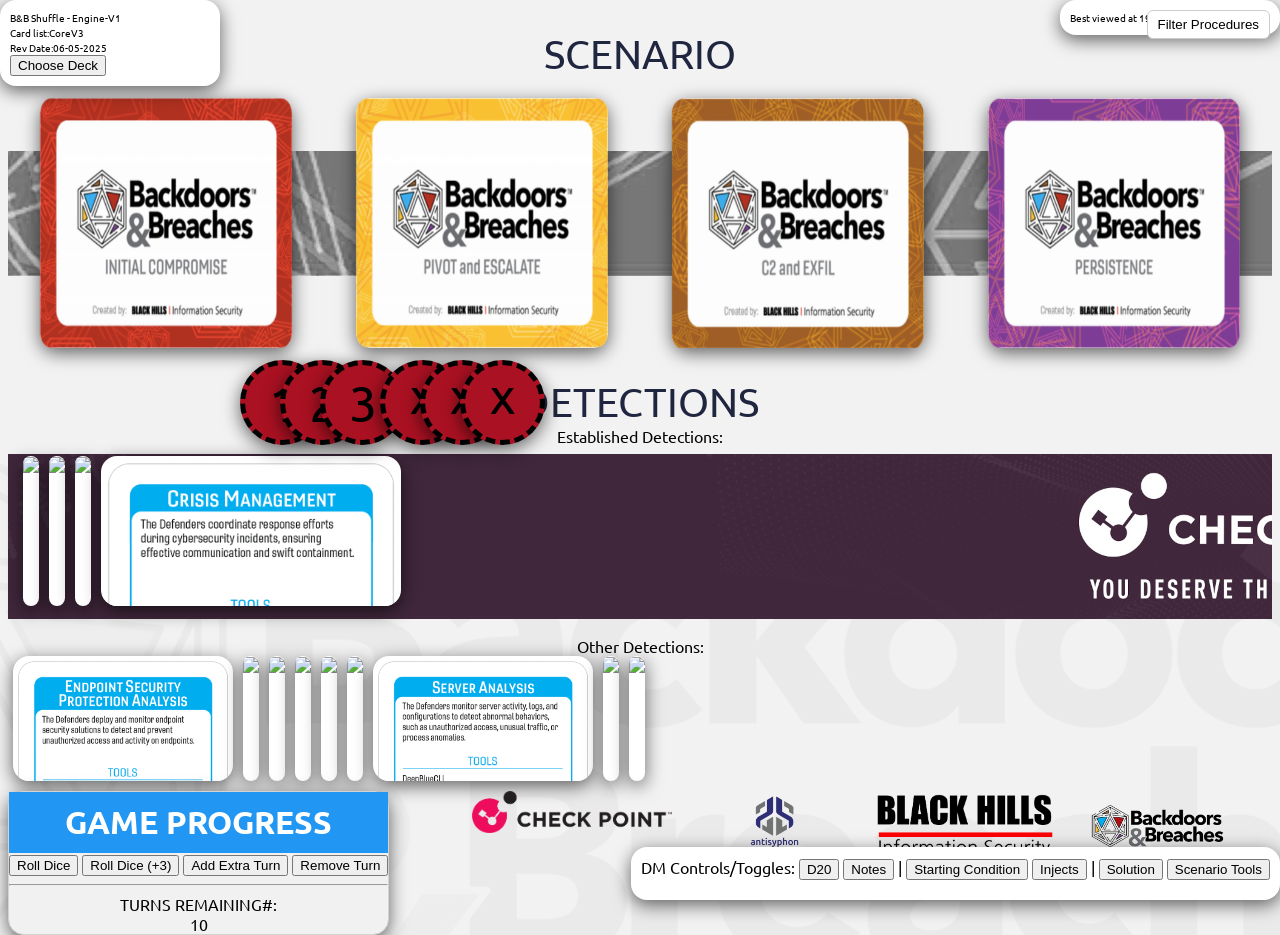
==== play.backdoorsandbreaches.com-Engine-V1/App/index.html @ 29de774c "First Publish" ====
<!DOCTYPE html>
<html lang="en">
<head>
  <meta charset="UTF-8">
  <title>B&B Shuffle | Engine-V1</title>
  <link rel="stylesheet" href="styles.css">
  <link rel="stylesheet" href="builder-styles.css">
  <link rel="stylesheet" href="deck-styles.css">
  <link rel="preconnect" href="https://fonts.gstatic.com">
  <link href="https://fonts.googleapis.com/css2?family=Architects+Daughter&family=Ubuntu:wght@300&display=swap" rel="stylesheet">
  <script src="https://code.jquery.com/jquery-3.5.1.js" integrity="sha256-QWo7LDvxbWT2tbbQ97B53yJnYU3WhH/C8ycbRAkjPDc=" crossorigin="anonymous"></script>
  <link href="lightbox.css" rel="stylesheet" />
</head>

<body>
  <div id="viewrec">
    B&B Shuffle - Engine-V1
    <div id="version">Card list:</div>
    <div id="date">Rev Date:</div>
    <button id="deckselectoropen" class="open-button" onclick="opendeckselector()">Choose Deck</button>
  </div>

  <div class="form-popup" id="myForm">
    <form class="form-container" onsubmit="updatedeck(deck.value);">
      Available Decks:
      <br>
      <input type="radio" id="corev3" name="deck" value="CoreV3"><label for="corev3">CoreV3</label><br>
      <input type="radio" id="spanish" name="deck" value="Spanish 1.0"><label for="spanish">Core-Spanish 1.0</label><br>
      <input type="radio" id="expansion12" name="deck" value="Expansion1-2"><label for="expansion12">Core V3 plus Expansion</label><br>
      <input type="radio" id="cloudSecurity" name="deck" value="Cloud Security"><label for="cloudSecurity">Cloud Security</label><br>
      <input type="radio" id="datadog" name="deck" value="DataDog"><label for="datadog">DataDog</label><br>
      <input type="radio" id="huntress" name="deck" value="Huntress"><label for="huntress">Huntress Deck</label><br>
      <input type="radio" id="redCanary" name="deck" value="Red Canary"><label for="redCanary">Red Canary</label><br>
      <input type="radio" id="DenSecure" name="deck" value="DenSecure"><label for="DenSecure">DenSecure</label><br>
      <input type="radio" id="Trimarc" name="deck" value="Trimarc"><label for="Trimarc">Trimarc</label><br>
      <input type="radio" id="icsotV1" name="deck" value="ICSOT"><label for="icsotV1">ICS/OTv1</label><br>
      <input type="radio" id="EverythingDeck" name="deck" value="Everything Deck"><label for="EverythingDeck">The MEGA Deck</label><br>
      <br>
      <button type="submit" class="btn">Submit</button>
      <button type="button" class="btn cancel" onclick="closedeckselector()">Close Deck Selector</button>
    </form>
  </div>

  <div id="viewrecright">
    Best viewed at 1920x1080<br>
  </div>

  <div id="solution">
    DM Controls/Toggles:
    <button onclick="diceboxtoggle()">D20</button>
    <button onclick="notestoggle()">Notes</button> |
    <button onclick="initinjectstoggle()">Starting Condition</button>
    <button onclick="injectstoggle()">Injects</button>
    <button id="consultantButton" onclick="consultantToggle()">Consultants</button> |
    <button onclick="solutiontoggle()">Solution</button>
    <button id="addonbuttonSolution" onclick="addonsolutiontoggle()">Add-On Solution</button>
    <button onclick="scenariotoggle()">Scenario Tools</button>

    <div id="dm_solution" style="display:none;">
      <div class="solution" id="dma"><div class="warn">No Initial Compromise</div></div>
      <div class="solution" id="dmb"><div class="warn">No Pivot & Escalate</div></div>
      <div class="solution" id="dmc"><div class="warn">No C2 & Exfil</div></div>
      <div class="solution" id="dmd"><div class="warn">No Persistence</div></div>
    </div>

    <div id="dm_addonsolution" style="display:none;">
      <div class="addonsol" id="solIC"></div>
      <div class="addonsol" id="solPE"></div>
      <div class="addonsol" id="solCE"></div>
      <div class="addonsol" id="solPER"></div>
    </div>

    <div id="dm_scenario" style="display:none;">
      Scenario Tools:
      <button onClick="rando()">Random</button>
      <button onClick="customtoggle()">Custom</button> |
      <button onclick="flipBack()">Flip Scenario</button>
      <button id="addonbutton" onclick="addonscenariotoggle()">Add-On Scenario</button>
      <button onClick='window.location.href=window.location.href'>Refresh Page</button>
    </div>
  </div>

  <!-- Scenario Builder Menu (required by ui-builder.js) -->
  <div id="builder" style="display:none;">
    Scenario Builder
    <button onclick="boxtoggle('ic');buildscenemenu('ic');">Initial Compromise</button>
    <button onclick="boxtoggle('pv');buildscenemenu('pv');">Pivot</button>
    <button onclick="boxtoggle('c2');buildscenemenu('c2');">C2</button>
    <button onclick="boxtoggle('ps');buildscenemenu('ps');">Persist</button>
    |
    <button onclick="boxtoggle('proc');buildprocmenu();">Detections</button>
    <button onclick="boxtoggle('start');buildinjmenu();">Starting Cond</button>
    |
    <input type="checkbox" id="forAddOn" name="Add-On" value="false">
    <label for="forAddOn" id="forAddOnLabel" checked="false">For Add On</label>
    <button onClick="customtoggle()">Close</button>

    <div id="ic">Initial Compromise</div>
    <div id="pv">Pivot</div>
    <div id="c2">C2 & Exfil</div>
    <div id="ps">Persist</div>
    <div id="proc">Detections</div>
    <div id="start">Starting Condition</div>
  </div>

  <header><h1 tabindex="0" class="title">SCENARIO</h1></header>
  <section class="cards">
    <div class="cards__single"><div id="inita" class="cards__front"></div><div class="cards__back"><div class="init" id="a"></div></div></div>
    <div class="cards__single"><div id="initb" class="cards__front"></div><div class="cards__back"><div class="init" id="b"></div></div></div>
    <div class="cards__single"><div id="initc" class="cards__front"></div><div class="cards__back"><div class="init" id="c"></div></div></div>
    <div class="cards__single"><div id="initd" class="cards__front"></div><div class="cards__back"><div class="init" id="d"></div></div></div>
  </section>

  <!-- EXPANSION SCENARIO ADDONS (required by clear_addon/clear_ic etc.) -->
  <div id="addonscenario" style="display:none;">
    <div id="addonscenarioheader">
      <header><h1 id="title">ADD-ON SCENARIO</h1></header>
    </div>
    <button id="buttIC" onclick="addIC()">Add Initial Compromise</button>
    <button id="clearIC" onclick="clear_ic()">Clear Initial Compromise</button>
    <button id="buttPE" onclick="addPE()">Add Pivot & Escalate</button>
    <button id="clearPE" onclick="clear_pe()">Clear P&E</button>
    <button id="buttCE" onclick="addCE()">Add C2 & EXFIL</button>
    <button id="clearCE" onclick="clear_ce()">Clear C2 & Exfil</button>
    <button id="buttPER" onclick="addPER()">Add Persist</button>
    <button id="clearPER" onclick="clear_per()">Clear Persist</button>
    |
    <button onclick="flipBackAddOn()">Flip Add-On Cards</button>

    <section class="expcards">
      <div class="addons" id="addIC"></div>
      <div class="addons" id="addPE"></div>
      <div class="addons" id="addCE"></div>
      <div class="addons" id="addPER"></div>
    </section>
    <br>
  </div>

  <header><center><h1 class="title">DETECTIONS</h1></center></header>
  <center>
    Established Detections:
    <div class="establishedprocs" id="output"></div>
    <div style="clear:both; margin-bottom:10px;"></div>
    Other Detections:
    <div class="otherprocs" id="remainder"></div>
  </center>
  <div style="clear:both; margin-bottom:10px;"></div>

  <!-- INIT INJECT (required by initinjectstoggle) -->
  <div id="initinject" style="display:none;">
    <div id="initinjectheader">
      <header><h2>Starting Condition</h2></header>
    </div>
    <div class="initinject" id="injectbox">
      <button onClick="randcondition()">Random Condition</button>
      <button onClick="customtoggle();boxtoggle('start');buildinjmenu()">Custom Condition</button>
    </div>
  </div>

  <div id="injectdiv">
    <div id="injectdivheader"><header><h1 class="title">INJECTS</h1></header></div>
    <div id="something"></div>
    <input type="button" onclick="update_ins()" value="DRAW INJECT"/>
    <input type="button" onclick="rem_ins()" value="CLEAR"/>
    <div><div id="e"></div></div>
  </div>

  <div id="consultantdiv">
    <div id="consultantdivheader"><header><h1 id="title">CONSULTANTS</h1></header></div>
    <div id="something"></div>
    <input type="button" onclick="update_con()" value="DRAW CONSULTANT"/>
    <input type="button" onclick="rem_con()" value="CLEAR"/>
    <div><div id="f"></div></div>
  </div>

  <div id="gmnotes">
    <div id="gmnotesheader"><header><h1>NOTES</h1></header></div>
    <hr>
    <textarea id="notes" rows="2" cols="13">((Type Here))</textarea>
  </div>

  <div id="copyright"></div>

  <!-- Game Progress (turns & roll buttons) -->
<div id="mydiv">
  <div id="mydivheader">
    <header><h1 tabindex="0">GAME PROGRESS</h1></header>
  </div>
  <span id="button"><input type="button" onclick="roll_dice(0)" value="Roll Dice"/></span>
  <span id="button2"><input type="button" onclick="roll_dice(3)" value="Roll Dice (+3)"/></span>
  <span id="button3"><button onClick="addturn()">Add Extra Turn</button></span>
  <span id="button4"><button onClick="removeturn()">Remove Turn</button></span>

  <div class="dice" id="dice_box">
    <div id="dice"></div>
    <div id="message"></div>
    <div id="fails"></div>
  </div>
  <hr>
  <div class="turn">TURNS REMAINING#:
    <div id="turn">10</div>
    <div id="turn_message"></div>
  </div>
  <div id="endgame"></div>
</div>

<!-- D20 Dice box -->
<div id="dicebox">
  <div id="diceboxheader">
    <header><h1 tabindex="0">DiceBox</h1></header>
  </div>
  <span id="button"><input type="button" onclick="roll_d20(0)" value="Roll D20"/></span>
  <div class="dice" id="dice_box">
    <div id="d20"></div>
  </div>
</div>

<!-- Movable counters (red circles 1,2,3,x,x,x) -->
<div id="counter1" class="counter" style="top: 360px; left: 240px;">1</div>
<div id="counter2" class="counter" style="top: 360px; left: 280px;">2</div>
<div id="counter3" class="counter" style="top: 360px; left: 320px;">3</div>

<div id="hold1" class="xcounter" style="top: 360px; left: 380px;">x</div>
<div id="hold2" class="xcounter" style="top: 360px; left: 420px;">x</div>
<div id="hold3" class="xcounter" style="top: 360px; left: 460px;">x</div>


  <script src="lightbox.js"></script>
  <script src="flip-script.js"></script>
  <script src="card-script.js"></script>
  <script src="dice-script.js"></script>
  <script src="ui-script.js"></script>
  <script src="ui-builder.js"></script>
  <script src="deck-script.js"></script>

  <!-- Initialisation -->
  <script>
    $('#forAddOn').prop('checked', false);
    let selectedDeck = localStorage.getItem("deckKey");
    if (selectedDeck == null) {
      selectedDeck = "CoreV22";
      console.log("deck is not found/initilized, setting to CoreV22");
    }
    initDeck();

    const addOnCards = document.querySelectorAll(".cards__single");
    function flipCard() {
      this.classList.toggle("flip");
      this.setAttribute("state", "flipped");
      this.removeEventListener("click", flipCard);
    }
    addOnCards.forEach((card) => card.addEventListener("click", flipCard));

    function flipBack() {
      const backs = document.querySelectorAll(".cards__single");
      backs.forEach((c) => {
        if (c.getAttribute("state") == "flipped") {
          c.classList.toggle("flip");
          c.setAttribute("state", "back");
          c.addEventListener("click", flipCard);
        }
      });
    }

    function flipBackAddOn() {
      const addonbacks = document.querySelectorAll('[class^="cards__single_"]');
      addonbacks.forEach((xc) => {
        if (xc.getAttribute("state") == "flipped") {
          xc.classList.toggle("flip");
          xc.setAttribute("state", "back");
          xc.addEventListener("click", flipCard);
        } else {
          xc.setAttribute("state", "back");
          xc.addEventListener("click", flipCard);
        }
      });
    }
  </script>

  <!-- === Procedure Filter (session-only; safe) === -->
  <script>
  (function () {
    // Show the button immediately
    ensureUI();

    function ensureUI() {
      if (document.getElementById('procFilterBtn')) return;
      const btn = document.createElement('button');
      btn.id = 'procFilterBtn';
      btn.textContent = 'Filter Procedures';
      btn.style.cssText =
        'position:fixed;top:10px;right:10px;z-index:9999;padding:6px 10px;background:#fff;border:1px solid #ccc;border-radius:6px;cursor:pointer;';
      document.body.appendChild(btn);

      const modal = document.createElement('div');
      modal.id = 'procFilterModal';
      modal.style.cssText =
        'position:fixed;inset:0;background:rgba(0,0,0,.5);display:none;align-items:center;justify-content:center;z-index:10000;';
      modal.innerHTML = `
        <div style="background:#fff;padding:16px;max-width:560px;width:92%;max-height:78vh;overflow:auto;border-radius:10px;box-shadow:0 10px 30px rgba(0,0,0,.25);">
          <h3 style="margin:0 0 8px">Procedure Cards</h3>
          <p style="margin:0 0 12px">Uncheck to hide for this session. Click <b>Apply</b> to update display.</p>
          <div id="procFilterList" style="margin:0 0 12px">Loading…</div>
          <div style="display:flex;gap:8px;justify-content:flex-end">
            <button id="procApplyBtn">Apply</button>
            <button id="procCloseBtn">Close</button>
          </div>
        </div>`;
      document.body.appendChild(modal);

      btn.onclick = () => { buildList(); modal.style.display = 'flex'; };
      modal.querySelector('#procCloseBtn').onclick = () => (modal.style.display = 'none');
      modal.querySelector('#procApplyBtn').onclick = () => {
        modal.style.display = 'none';
        applyFilter();
      };
    }

    let cached = [];          // [{name, img}]
    const hiddenNames = new Set();

    function getProceduresFromData() {
      const h = window.cardData;
      if (!h || !Array.isArray(h.data)) return [];
      const seen = new Set();
      const out = [];
      h.data.forEach(x => {
        if (x && x.type === 'procedure' && x.name && x.image) {
          if (!seen.has(x.name)) {
            seen.add(x.name);
            out.push({ name: x.name, img: x.image });
          }
        }
      });
      return out.sort((a, b) => a.name.localeCompare(b.name));
    }

    function buildList() {
      const list = document.getElementById('procFilterList');
      const procs = getProceduresFromData();
      cached = procs;
      if (!procs.length) {
        list.innerHTML = `<div style="color:#a00">Deck not loaded yet or no procedure entries found.</div>`;
        return;
      }
      const frag = document.createDocumentFragment();
      procs.forEach(p => {
        const row = document.createElement('label');
        row.style.cssText = 'display:flex;align-items:center;gap:8px;padding:4px 0;border-bottom:1px solid #eee;';
        const cb = document.createElement('input');
        cb.type = 'checkbox';
        cb.checked = !hiddenNames.has(p.name);
        cb.onchange = () => cb.checked ? hiddenNames.delete(p.name) : hiddenNames.add(p.name);
        const span = document.createElement('span');
        span.textContent = p.name;
        row.appendChild(cb); row.appendChild(span);
        frag.appendChild(row);
      });
      list.innerHTML = '';
      list.appendChild(frag);
    }

    function applyFilter() {
      if (!cached.length) return;
      const nameToImg = new Map(cached.map(p => [p.name, p.img]));
      const tiles = document.querySelectorAll('.proc img.procimg');
      tiles.forEach(img => {
        const src = img.getAttribute('src');
        let shouldHide = false;
        for (const [name, iurl] of nameToImg.entries()) {
          if (src === iurl && hiddenNames.has(name)) {
            shouldHide = true; break;
          }
        }
        const box = img.closest('.proc');
        if (box) box.style.display = shouldHide ? 'none' : '';
      });
    }

    // Re-apply hiding whenever the engine re-renders detections
    const mo = new MutationObserver(() => applyFilter());
    window.addEventListener('load', () => {
      const target = document.getElementById('remainder') || document.body;
      mo.observe(target, { childList: true, subtree: true });
    });
  })();
  </script>

</body>
</html>
---- play.backdoorsandbreaches.com-Engine-V1/App/styles.css ----
body {
  background: #eceee5;
font-family: 'Architects Daughter', cursive;
font-family: 'Ubuntu', sans-serif;
background-image: url(img/page-back.png);
background-position: top center;
background-repeat: no-repeat;
background-attachment: fixed;
background-size: auto;
}

h1 {margin:30px 0 0 0;}

#solution
{
z-index:99;
position:fixed;
bottom:0;
right:0;
background-color: #FFFFFF;
border-radius: 16px;
  box-shadow: 0 5px 18px rgba(0, 0, 0, 0.6);
  padding:10px;

}


#solution button {
  margin:0 0 10px 0;
}

#viewrec
{
font-size:10px;
z-index:99;
position:absolute;
top:0;
left:0;
background-color: #FFFFFF;
border-radius: 16px;
  box-shadow: 0 5px 18px rgba(0, 0, 0, 0.6);
  padding:10px;
width:200px;
}

#viewrecright{
font-size:10px;
z-index:99;
position:absolute;
top:0;
right:0;
background-color: #FFFFFF;
border-radius: 16px;
  box-shadow: 0 5px 18px rgba(0, 0, 0, 0.6);
  padding:10px;
width:200px;
}


#dm_solution img {
max-width:250px;
}

#dm_scenario { clear:both;}

.solution {max-width:250px;float:left;}

.title {
  color: #20263f;
  font-weight: 400;
  font-size: 40px;
  display: block;
  text-align: center;
}

/*CARD STYLES*/

.cards {
  display: flex;
  flex-direction: column;
  position: relative;
  perspective: 1000px;
  justify-content: center;
  align-content: center;
  align-items: center;
}
.cards
{
background-image: url(img/bb-bw-back-img.png);
background-repeat:no-repeat;
background-position: center;

}

.cards__single {
  display: flex;
  flex-direction: column;
  margin-top: 20px;
  width:80%;
  border-radius: 16px;
  box-shadow: 0 5px 18px rgba(0, 0, 0, 0.6);
  cursor: pointer;
  text-align: center;
  -webkit-transition: transform 0.6s;
  transform-style: preserve-3d;
  transition: 0.5s;
  -webkit-transition: 0.5s;
  position: relative;
transition: transform 0.6s;
  -webkit-transition: transform 0.6s;
  ;
}

.cards__image {
  text-align: center;
  width: 100%;
  border-radius: 16px;
}

.cards__single.flip {
  transform: rotateY(180deg);
  -webkit-transform: rotateY(180deg);
}

.cards__artist,
.cards__album {
  color: #20263f;
}

.cards__front img {
  margin: 0;
  height: 250px;
}

.cards__album {
  font-style: italic;
}

h2 {
  margin: 0;
  text-align: center;
}

li {
  line-height: 21px;
}

.cards__front,
.cards__back {
  -webkit-backface-visibility: hidden;
  backface-visibility: hidden;
  display: flex;
  flex-direction: column;
}
.cards__front {
  height: 100%;
  transform: rotateX(0deg);
  -webkit-transform: rotateX(0deg);
}

.cards__back {
  transform: rotateY(180deg);
  -webkit-transform: rotateY(180deg);
  position: absolute;
  text-align: center;
  right: 0;
  left: 0;
  /*top: 10px;*/
  color: #20263f;
  background-color:#FFF;
  border-radius: 16px;
}


@media (min-width: 768px) {
  .cards {
    display: flex;
    flex-direction: row;
    justify-content: space-around;
    align-content: center;
    position: relative;
    perspective: 1000px;
    align-items: stretch;
  }
  .cards__single {
    width: 20%;
    max-width:380px;
  }
}

/*CONTROL BOXES*/

#mydiv, #injectdiv, #dicebox, #initinject, #consultantdiv {
  position: absolute;
  z-index: 9;
  background-color: #f1f1f1;
  border: 1px solid #d3d3d3;
  text-align: center;
  border-radius: 16px;
  box-shadow: 0 5px 18px rgba(0, 0, 0, 0.6);
}
#injectdiv{
  left:400px; top:800px;
  display:none;
  min-width: 285px;
}
#consultantdiv {
  left:400px; top:800px;
  display:none;
  min-width: 285px;
}

#gmnotes
{
  left:620px; top:800px;
  position: absolute;
  z-index: 9;
  background-color: #ffe6a8;
  border: 1px solid #d3d3d3;
  text-align: center;
  box-shadow: 0 5px 18px rgba(0, 0, 0, 0.6);
  display:none;
}

#dicebox{
  right:20px;
  display:none;
  width:150px;
}

#initinject{
  /*right:50%;*/
  right:60px;
  /*margin-left:200px;*/
  top:50%;

  display:none;
  width:400px;
}

#initconsultant{
  /*right:50%;*/
  right:60px;
  /*margin-left:200px;*/
  top:50%;

  display:none;
  width:400px;
}


#injectdiv h1 { margin:0px; }
#consultantdiv h1 { margin:0px; }
#mydiv h1 { margin:0px; }
#gmnotes h1 { margin:0px; }
#dicebox h1 {margin:0px;}
#initinject h1 {margin:0px;}

#mydivheader {
  padding: 10px;
  cursor: move;
  z-index: 10;
  background-color: #2196F3;
  color: #fff;
}

#diceboxheader {
  padding: 10px;
  cursor: move;
  z-index: 10;
  background-color: #2196F3;
  color: #fff;
}

#initinjectheader {
  padding: 10px;
  cursor: move;
  z-index: 10;
  background-color: #FF0000;
  color: #fff;
}

#injectdivheader {
  padding: 10px;
  cursor: move;
  z-index: 10;
  background-color: #EEEEEE;
  color: #fff;
}

#initconsultantheader {
  padding: 10px;
  cursor: move;
  z-index: 10;
  background-color: #FF0000;
  color: #fff;
}

#consultantheader {
  padding: 10px;
  cursor: move;
  z-index: 10;
  background-color: #EEEEEE;
  color: #fff;
}

#gmnotesheader {
  padding: 10px;
  cursor: move;
  z-index: 10;
  background-color: #634e18;
  color: #fff;
}

#gmnotes textarea { font-size:30px; background-color:#ffe6a8;}

.establishedprocs
{
  /*background-color: #FFEE00;*/
  background-image: url(img/bb-proc-back-img.png);
  background-repeat: no-repeat;
  background-position: center;
  padding:10px;
  height:160px;
}

.big_num
{
font-size:50px;
}

.success
{background-color: #00FF00;
padding: 5px 0 5px 0;
margin-bottom:5px;
}
.fail
{ background-color: #FF0000; padding: 5px 0 5px 0;
  margin-bottom:5px;
}
.inject
{
  padding: 5px 0 5px 0;
  margin-bottom:5px;
}
.inject img { height:300px; }

.consultant
{
  padding: 5px 0 5px 0;
  margin-bottom:5px;
}
.consultant img { height:300px; }

.proc
{
  float:left;
  height: 150px; /* height of container */
  overflow: hidden;
  border-radius: 16px;
  box-shadow: 0 5px 18px rgba(0, 0, 0, 0.6);
  margin:0px 5px 0px 5px;
  background-color:#FFF;
}

.procimg
{
width:300px;
}

.otherprocs .procimg
{
width:220px;
}
.otherprocs .proc
{
  height:125px;
}

#dice, #d20
{
  background-image: url(img/d20-back.png);
  background-size: contain;
  background-repeat: no-repeat;
}

.init {
height:250px;
overflow: hidden;
}

.initinject {
/*height:400px;
overflow: hidden; */
}

#injectbox .inject img {
  height: 400px;
}

.scenimg
{
width:100%;
}

.full{width:100%;height:100%;}

#copyright
{

}
#bb
{
  float:right;
  width:200px;
  background-size: contain;
  background-image: url(img/bb-logo-transparent.png);
  background-repeat: no-repeat;
  float:right;
  height:70px;
}
#bh
{ 
  width:200px;
  background-size: contain;
  background-image: url(img/blackhills-logo.png);
  background-repeat: no-repeat;
  float:right;
  height:70px;
}

.sponsor
{ 
  width:200px;
  background-size: contain;
  background-repeat: no-repeat;
  float:right;
  height:70px;
}

#counter1, #counter2, #counter3 {
width: 75px;
    height: 75px;
    position: absolute;
  z-index: 6;
  /*background-image: url(img/clock.png);*/
  background-color: #AA1122;
  background-repeat: no-repeat;
  border: 5px dashed #000;
    -moz-border-radius: 60px;
    -webkit-border-radius: 60px;
    border-radius: 60px;
    top:825px;
    left:520px;
    box-shadow: 0 5px 18px rgba(0, 0, 0, 0.6);
}

#hold1, #hold2, #hold3 {
width: 75px;
    height: 75px;
    position: absolute;
  z-index: 6;
  /*background-image: url(img/clock.png);*/
  background-color: #AA1122;
  background-repeat: no-repeat;
  border: 5px dashed #000;
    -moz-border-radius: 60px;
    -webkit-border-radius: 60px;
    border-radius: 60px;
    top:925px;
    left:520px;
    box-shadow: 0 5px 18px rgba(0, 0, 0, 0.6);
}
.counter
{
  text-align: center;
  font-size:50px;
  vertical-align:middle;
  line-height:75px;
  top:357px;
  left:258px;
}
.xcounter
{
  text-align: center;
  font-size:50px;
  vertical-align:middle;
  line-height:60px;
  top:357px;
  left:268px;
}

.lb-nav
{display:none;}

.lb-number
{display:none;}


.warn
{
padding:10px;
margin:10px;
background-color:#FF3333;
}

/*EXPANSION ADD-ON STYLES */

#addonscenarioheader
{
  padding: 0 0 20px 0;
  cursor: move;
  z-index: 10;
  /*color: #fff;*/
}

#addonscenario {
  /*width:75%;*/
  left:100px; top:100px;
  position: absolute;
  z-index: 9;
  background-color: #FFF;
  border: 1px solid #d3d3d3;
  text-align: center;
  border-radius: 16px;
  box-shadow: 0 5px 18px rgba(0, 0, 0, 0.6);
  padding:0 0 25px 0;
  display:none;
}

#addonscenario button {
  margin:0 0 10px 0;
}

#addonscenario .expcards {
 /* display: flex; */
 /* flex-direction: column; */
  position: relative;
  perspective: 1000px;
  justify-content: center;
  align-content: center;
  align-items: center;
  margin: 0 auto;
}
#addonscenario .expcards
{
background-image: url(img/bb-bw-back-img.png);
background-repeat:no-repeat;
background-position: center;

}

#addonscenario [class^="cards__single_"] {
 /* display: flex; */
 /* flex-direction: column; */
  margin-top: 20px;
  margin: 0 auto;
  width:80%;
  max-height:165px;
  border-radius: 16px;
  box-shadow: 0 5px 18px rgba(0, 0, 0, 0.6);
  cursor: pointer;
  text-align: center;
  -webkit-transition: transform 0.6s;
  transform-style: preserve-3d;
  transition: 0.5s;
  -webkit-transition: 0.5s;
  position: relative;
transition: transform 0.6s;
  -webkit-transition: transform 0.6s;
}

#addonscenario .cards__image {
  text-align: center;
  width: 100%;
  border-radius: 16px;
}

#addonscenario [class^="cards__single_"].flip {
  transform: rotateY(180deg);
  -webkit-transform: rotateY(180deg);
}

#addonscenario .cards__artist,
#addonscenario .cards__album {
  color: #20263f;
}

#addonscenario .cards__front img {
  margin: 0;
  height: 250px;
  height: 90%;
}

#addonscenario .cards__album {
  font-style: italic;
}


#addonscenario .cards__front,
#addonscenario .cards__back {
  -webkit-backface-visibility: hidden;
  backface-visibility: hidden;
  display: flex;
  flex-direction: column;
}
#addonscenario .cards__front {
  height:auto;
  max-height:165px;
  transform: rotateX(0deg);
  -webkit-transform: rotateX(0deg);
}

#addonscenario .cards__back {
  transform: rotateY(180deg);
  -webkit-transform: rotateY(180deg);
  position: absolute;
  text-align: center;
  right: 0;
  left: 0;
  top: 0px;
  color: #20263f;
  background-color:#FFF;
  border-radius: 16px;
  max-height:180px;
}


@media (min-width: 768px) {
 #addonscenario .expcards {
    display: flex;
    flex-direction: row;
    justify-content: space-around;
    align-content: center;
    position: relative;
    perspective: 1000px;
    align-items: stretch;
    margin: 0 auto;
  }
#addonscenario  [class^="cards__single_"] {
    /*width: 75%;
    max-width:380px;*/
  }
}

.addons
{
  width:290px;
  margin-left:30px;
}

#dm_addonsolution {
clear:both;
}

#dm_addonsolution img {
max-width:150px;
}
.addonsol { 
  max-width:300px; 
float:left;}

.addonbutt {
display:none;
}

#clearIC, #clearPE, #clearCE, #clearPER {
display:none;
color:red;
}
---- play.backdoorsandbreaches.com-Engine-V1/App/builder-styles.css ----
#builder
{
z-index:99;
position:fixed;
bottom:0;
left:0;
overflow-y: auto;
height:300px;
		width:1275px;
background-color: #ffc400;
border-radius: 16px;
  box-shadow: 0 5px 18px rgba(0, 0, 0, 0.6);
  padding:10px;
  display:none;
}

#ic,#pv,#c2,#ps,#proc,#start { display:none;
min-height:100px;
background-color: #ffc400;
width:1275px;
}

#proc img {max-width:200px;float:left;max-height:275px;}

#ic img, #ps img, #pv img,#c2 img   {max-width:200px;float:left;max-height:275px;}


#start img {max-width:200px;float:left;max-height:275px;}

div[id^='inj_'] { width: 200px;float:left;max-height:275px;}
div[id^='ic_'] { width: 200px;float:left;height:275px;}
div[id^='ps_'] { width: 200px;float:left;height:275px;}
div[id^='pv_'] { width: 200px;float:left;height:275px;}
div[id^='c2_'] { width: 200px;float:left;height:275px;}
#c2 div:hover, #ic div:hover, #ps div:hover, #pv div:hover   {background-color: #00FF00; border-radius:15px;}
---- play.backdoorsandbreaches.com-Engine-V1/App/deck-styles.css ----
.open-button {

}

/* The popup form - hidden by default */
.form-popup {
  display: none;
  position: fixed;
  top: 0;
  left: 221px;
  z-index: 99;
}

/* Add styles to the form container */
.form-container {
  max-width: 300px;
  padding: 10px;
  background-color: #FFFFFF;
border-radius: 16px;
  box-shadow: 0 5px 18px rgba(0, 0, 0, 0.6);
  padding:10px;
}


/* Set a style for the submit/login button */
.form-container .btn {

  margin-bottom:10px;
  opacity: 0.8;
}

/* Add a red background color to the cancel button */
.form-container .cancel {
color:red;
}

/* Add some hover effects to buttons */
.form-container .btn:hover, .open-button:hover {
  opacity: 1;
}
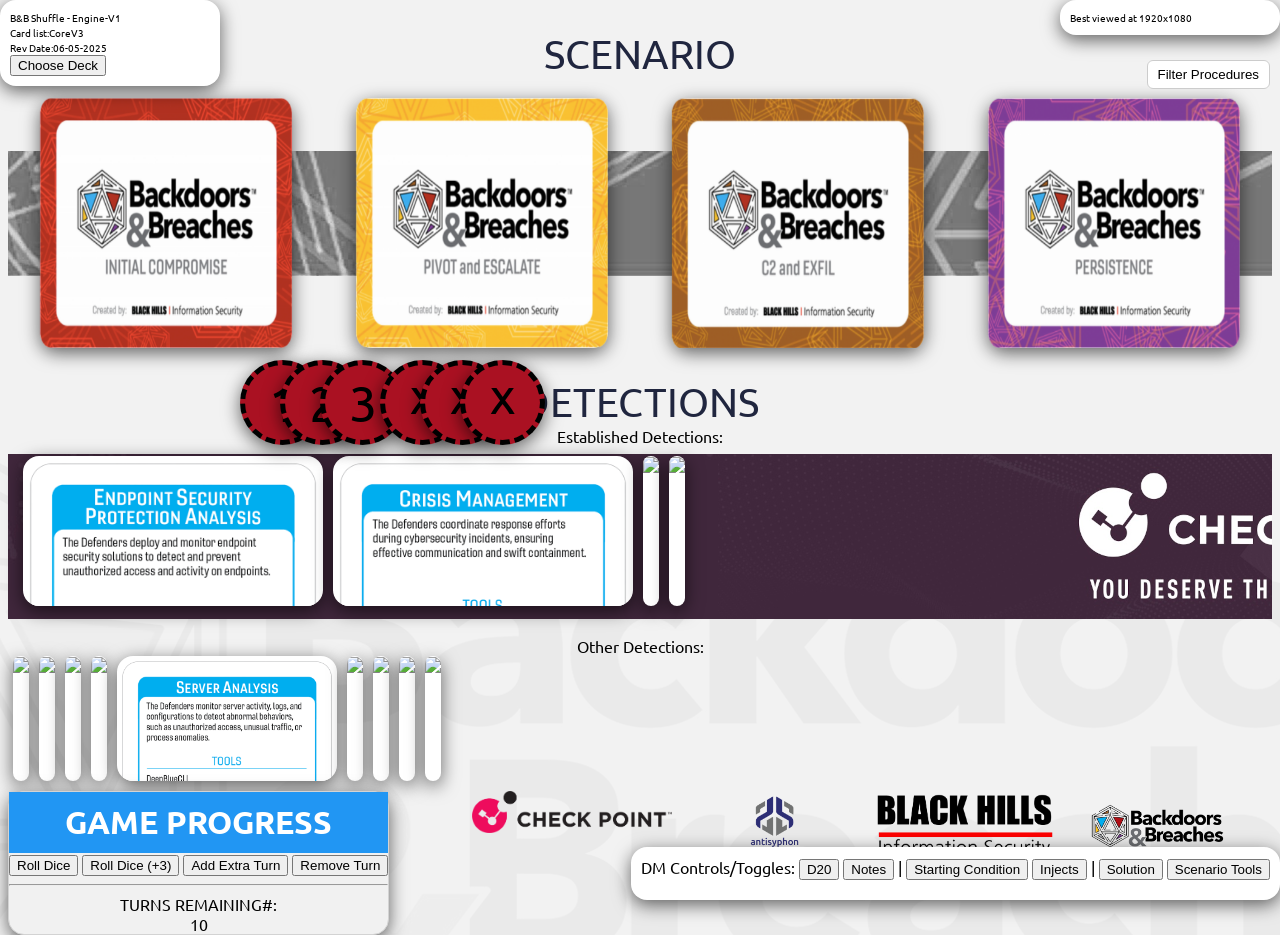
==== commit 5ecd9fb2: "Filter box move" ====
--- a/play.backdoorsandbreaches.com-Engine-V1/App/index.html
+++ b/play.backdoorsandbreaches.com-Engine-V1/App/index.html
@@ -289,7 +289,7 @@
       btn.id = 'procFilterBtn';
       btn.textContent = 'Filter Procedures';
       btn.style.cssText =
-        'position:fixed;top:10px;right:10px;z-index:9999;padding:6px 10px;background:#fff;border:1px solid #ccc;border-radius:6px;cursor:pointer;';
+  'position:fixed;top:60px;right:10px;z-index:9999;padding:6px 10px;background:#fff;border:1px solid #ccc;border-radius:6px;cursor:pointer;';
       document.body.appendChild(btn);
 
       const modal = document.createElement('div');
